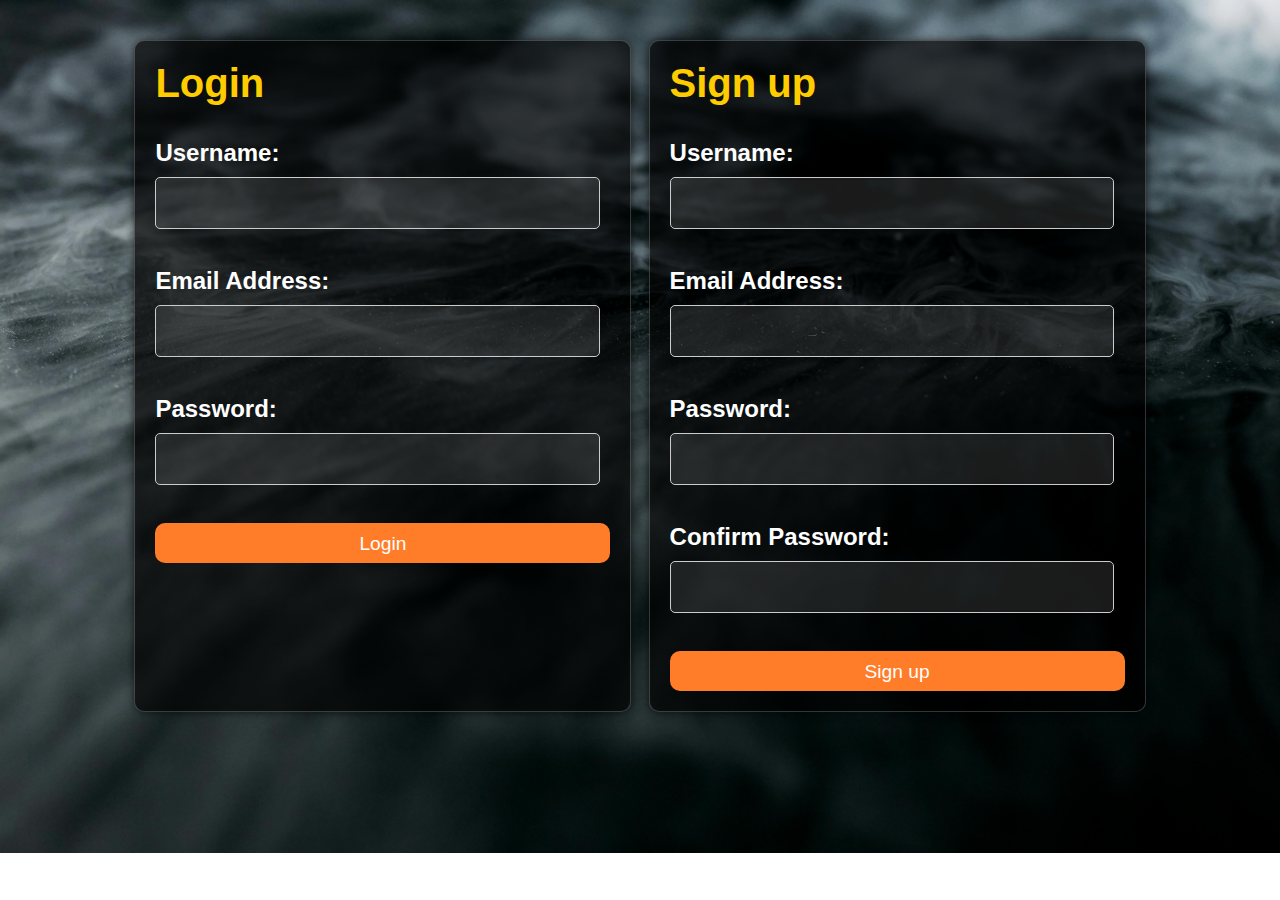
==== login.html @ b6ee7fc0 "Add files via upload" ====
<!DOCTYPE html>
<html>
<head>
    <title>Login Page</title>
    <link rel="stylesheet" href="ok.css">
</head>
<body background="back1.jpg" style="background-repeat: no-repeat;">
    <div class="container">
        <div class="login-form">
            <h2>Login</h2>
            <form action="login.php" method="post" class="login">
                <label for="username">Username:</label> 
                <input type="text" id="username" name="username" required><br><br>
                <label for="email">Email Address:</label>
                <input type="email" id="email" name="email_add" required><br><br>
                <label for="password">Password:</label>
                <input type="password" id="password" name="password" required><br><br>
                <input type="submit" name="submit" value="Login">
            </form>
        </div>
        <div class="signup-form">
            <h2>Sign up</h2>
            <form action="signup.php" method="post" class="signup">
                <label for="username">Username:</label> 
                <input type="text" id="username" name="username" required><br><br> 
                <label for="email">Email Address:</label> 
                <input type="email" id="email" name="email_add" required><br><br> 
                <label for="password">Password:</label> 
                <input type="password" id="password" name="password" required><br><br> 
                <label for="confirm-password">Confirm Password:</label> 
                <input type="password" id="confirm-password" name="confirm-password" required><br><br>
                <input type="submit" name="submit" value="Sign up">
            </form>
        </div>
    </div>
</body>
</html>
---- ok.css ----
body { 
  font-family: Arial, sans-serif; 
  background-repeat: no-repeat; 
  background-size: cover;
}

.container {
  width: 80%;
  margin: 40px auto;
  display: flex;
  justify-content: space-between;
}

.login-form, .signup-form {
  width: 45%;
  padding: 20px;
  border: 1px solid rgba(255, 255, 255, 0.2); /* Lighter border for visibility on dark background */
  border-radius: 10px;
  box-shadow: 0 0 10px rgba(0, 0, 0, 0.7); /* Darker shadow for depth */
  background-color: rgba(0, 0, 0, 0.7); /* Darker transparent background */
}

h2 {
  margin-top: 0;
  color: #ffcc00; /* Bright color for headings for contrast */
  font-weight: bold;
  font-size: 250%;
}

label {
  display: block;
  margin-bottom: 10px;
  color: #fff; /* White color for labels */
  font-size: 150%;
  font-weight: bold;
}

input[type="text"], input[type="email"], input[type="password"] {
  width: 95%;
  height: 40px;
  margin-bottom: 20px;
  padding: 5px;
  border: 1px solid #ccc; /* Light border for inputs */
  border-radius: 5px;
  background-color: rgba(255, 255, 255, 0.1); /* Slightly transparent input background */
  color: #fff; /* Text color for inputs */
}

input[type="submit"] {
  width: 100%;
  height: 40px;
  background-color: #FF7D29; /* Button color */
  color: #fff; /* Button text color */
  padding: 10px;
  border: none;
  border-radius: 10px;
  cursor: pointer;
  font-size: larger;
}

input[type="submit"]:hover {
  background-color: #933721; /* Darker color on hover */
}
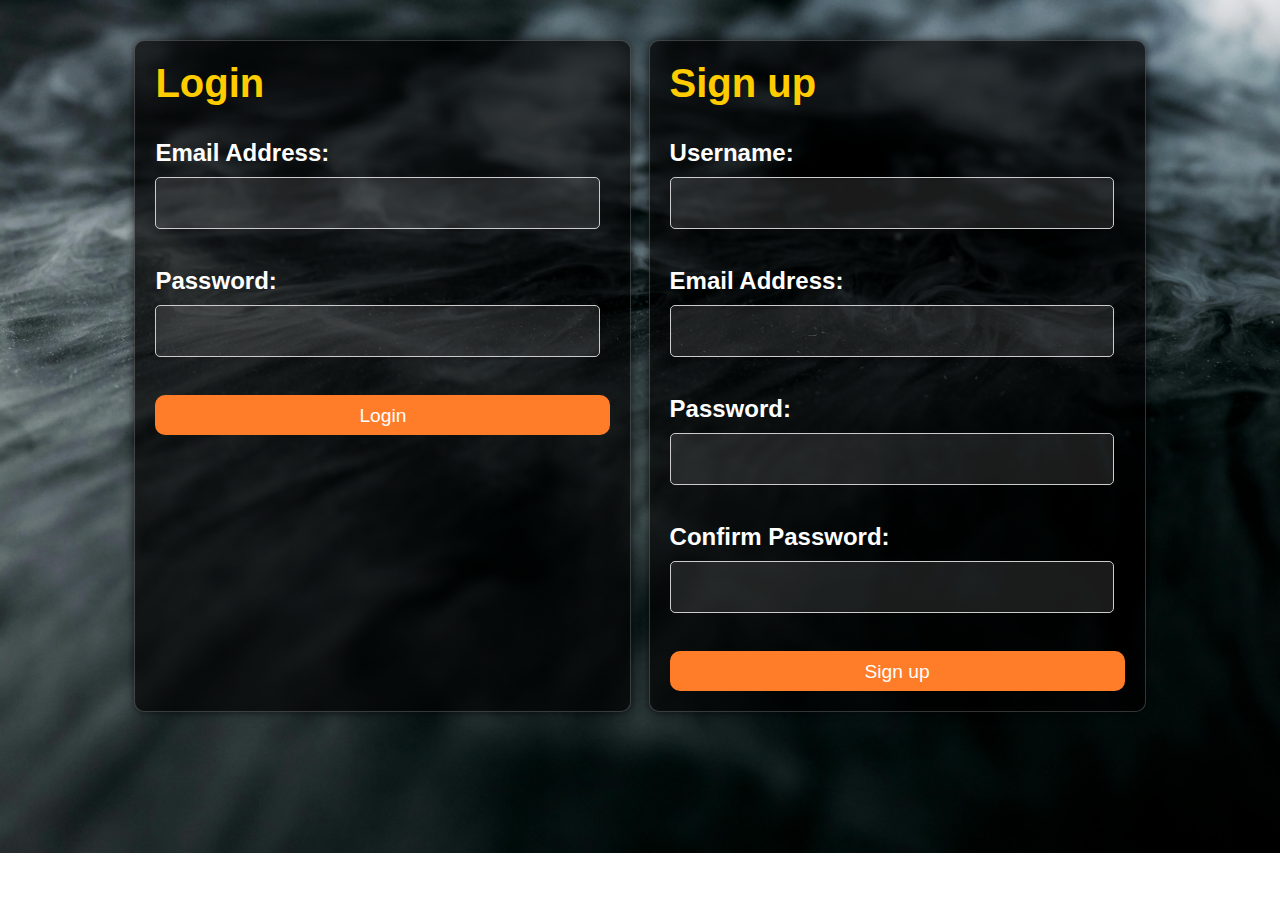
==== commit bc246561: "Add files via upload" ====
--- a/login.html
+++ b/login.html
@@ -9,8 +9,6 @@
         <div class="login-form">
             <h2>Login</h2>
             <form action="login.php" method="post" class="login">
-                <label for="username">Username:</label> 
-                <input type="text" id="username" name="username" required><br><br>
                 <label for="email">Email Address:</label>
                 <input type="email" id="email" name="email_add" required><br><br>
                 <label for="password">Password:</label>
